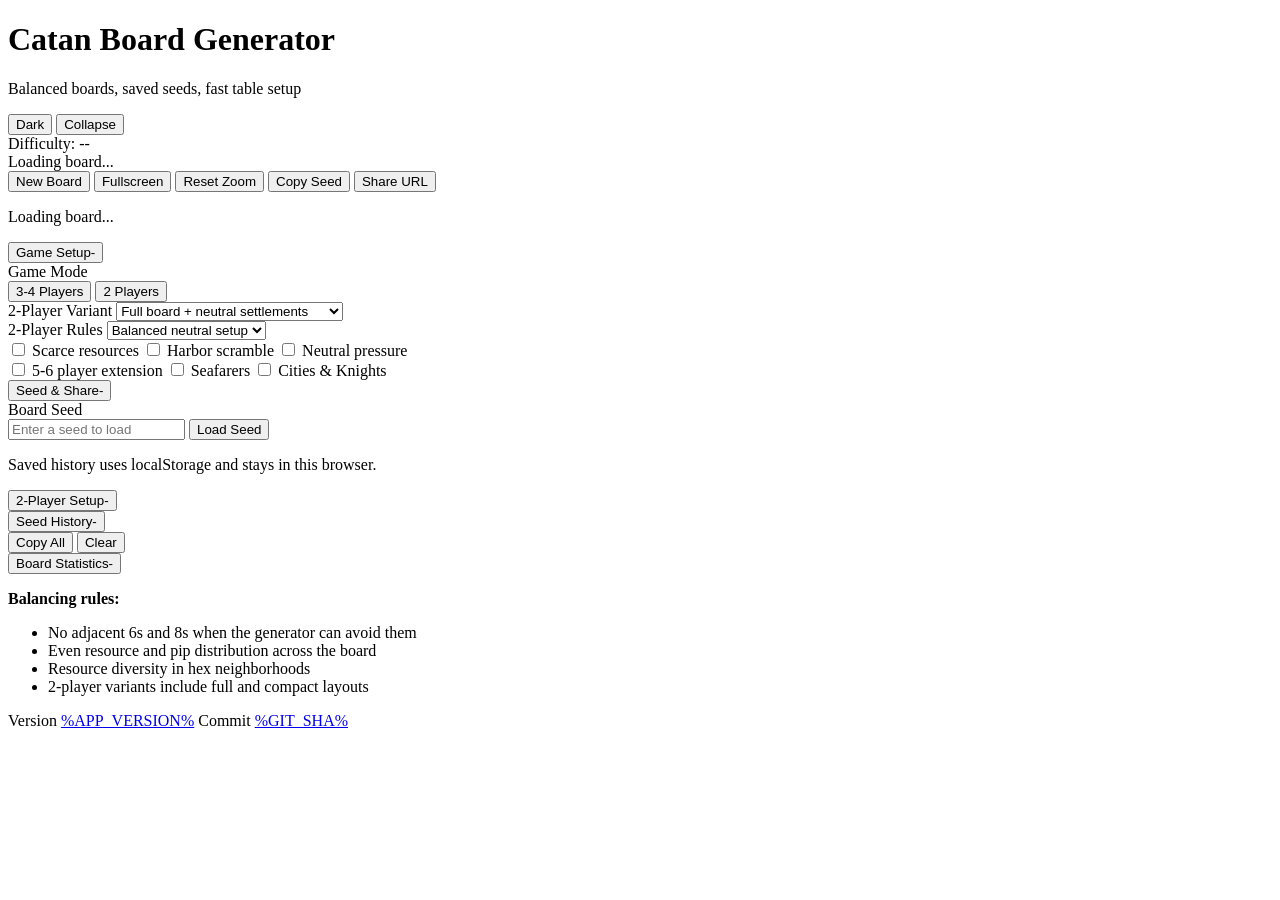
==== src/index.html @ 387ffafc "feat(board): add seed-safe expansion options" ====
<!DOCTYPE html>
<html lang="en">
  <head>
    <meta charset="UTF-8">
    <meta name="viewport" content="width=device-width, initial-scale=1.0">
    <title>Catan Board Generator</title>
    <link rel="stylesheet" href="./assets/app.css">
  </head>
  <body>
    <div class="app-shell">
      <header class="app-header">
        <div>
          <h1>Catan Board Generator</h1>
          <p>Balanced boards, saved seeds, fast table setup</p>
        </div>
        <div class="header-actions">
          <button id="theme-toggle-btn" class="secondary">Dark</button>
          <button id="collapse-all-btn" class="secondary">Collapse</button>
        </div>
      </header>

      <main class="main-grid">
        <section id="board-panel" class="panel board-panel">
          <div class="board-toolbar">
            <div class="board-summary">
              <div id="difficulty-rating">Difficulty: --</div>
              <div id="current-seed">Loading board...</div>
            </div>
            <div class="board-actions">
              <button id="generate-btn" class="primary">New Board</button>
              <button id="fullscreen-btn">Fullscreen</button>
              <button id="board-reset-zoom-btn">Reset Zoom</button>
              <button id="copy-seed-btn">Copy Seed</button>
              <button id="copy-url-btn">Share URL</button>
            </div>
          </div>
          <div id="board-container" class="board-container">
            <p>Loading board...</p>
          </div>
        </section>

        <section class="panel">
          <button class="section-toggle" data-section-toggle="setup">
            <span>Game Setup</span><span data-section-icon="setup">-</span>
          </button>
          <div id="section-setup" class="section-body">
            <div class="setup-grid">
              <div>
                <label>Game Mode</label>
                <div class="segmented">
                  <button id="mode-34">3-4 Players</button>
                  <button id="mode-2">2 Players</button>
                </div>
              </div>
              <div id="variant-control" class="hidden">
                <label for="variant-select">2-Player Variant</label>
                <select id="variant-select">
                  <option value="full-neutral">Full board + neutral settlements</option>
                  <option value="full-open">Full board, no neutral settlements</option>
                  <option value="full-tight">Full board + extra neutral pressure</option>
                  <option value="compact-duel">Compact duel</option>
                  <option value="compact-tight">Compact tight</option>
                </select>
              </div>
              <div id="rules-control" class="hidden">
                <label for="rule-preset-select">2-Player Rules</label>
                <select id="rule-preset-select">
                  <option value="balanced-neutral">Balanced neutral setup</option>
                  <option value="open-duel">Open duel</option>
                  <option value="long-game">Long game</option>
                </select>
              </div>
            </div>
            <div class="challenge-grid">
              <label><input type="checkbox" id="challenge-scarce"> Scarce resources</label>
              <label><input type="checkbox" id="challenge-harbors"> Harbor scramble</label>
              <label><input type="checkbox" id="challenge-neutral"> Neutral pressure</label>
            </div>
            <div class="expansion-grid">
              <label><input type="checkbox" id="expansion-five-six-players"> 5-6 player
                extension</label>
              <label><input type="checkbox" id="expansion-seafarers"> Seafarers</label>
              <label><input type="checkbox" id="expansion-cities-knights"> Cities & Knights</label>
            </div>
          </div>
        </section>

        <section class="panel">
          <button class="section-toggle" data-section-toggle="seed">
            <span>Seed & Share</span><span data-section-icon="seed">-</span>
          </button>
          <div id="section-seed" class="section-body">
            <label for="seed-input">Board Seed</label>
            <div class="seed-row">
              <input type="text" id="seed-input" placeholder="Enter a seed to load">
              <button id="load-seed-btn">Load Seed</button>
            </div>
            <p class="muted">Saved history uses localStorage and stays in this browser.</p>
          </div>
        </section>

        <section id="setup-instructions" class="panel hidden">
          <button class="section-toggle" data-section-toggle="twoPlayer">
            <span>2-Player Setup</span><span data-section-icon="twoPlayer">-</span>
          </button>
          <div id="section-twoPlayer" class="section-body">
            <div id="setup-body"></div>
          </div>
        </section>

        <section id="seed-history-panel" class="panel hidden">
          <button class="section-toggle" data-section-toggle="history">
            <span>Seed History</span><span data-section-icon="history">-</span>
          </button>
          <div id="section-history" class="section-body">
            <div class="inline-actions">
              <button id="share-history-btn">Copy All</button>
              <button id="clear-history-btn" class="secondary">Clear</button>
            </div>
            <div id="seed-history" class="history-list"></div>
          </div>
        </section>

        <section class="panel">
          <button class="section-toggle" data-section-toggle="stats">
            <span>Board Statistics</span><span data-section-icon="stats">-</span>
          </button>
          <div id="section-stats" class="section-body">
            <div id="stats" class="stats-grid"></div>
            <div class="rules">
              <p><strong>Balancing rules:</strong></p>
              <ul>
                <li>No adjacent 6s and 8s when the generator can avoid them</li>
                <li>Even resource and pip distribution across the board</li>
                <li>Resource diversity in hex neighborhoods</li>
                <li>2-player variants include full and compact layouts</li>
              </ul>
            </div>
          </div>
        </section>
      </main>

      <footer class="app-footer">
        <span>Version <a href="%RELEASE_URL%">%APP_VERSION%</a></span>
        <span>Commit <a href="%COMMIT_URL%">%GIT_SHA%</a></span>
      </footer>
    </div>
    <script type="module" src="./assets/app.js"></script>
  </body>
</html>
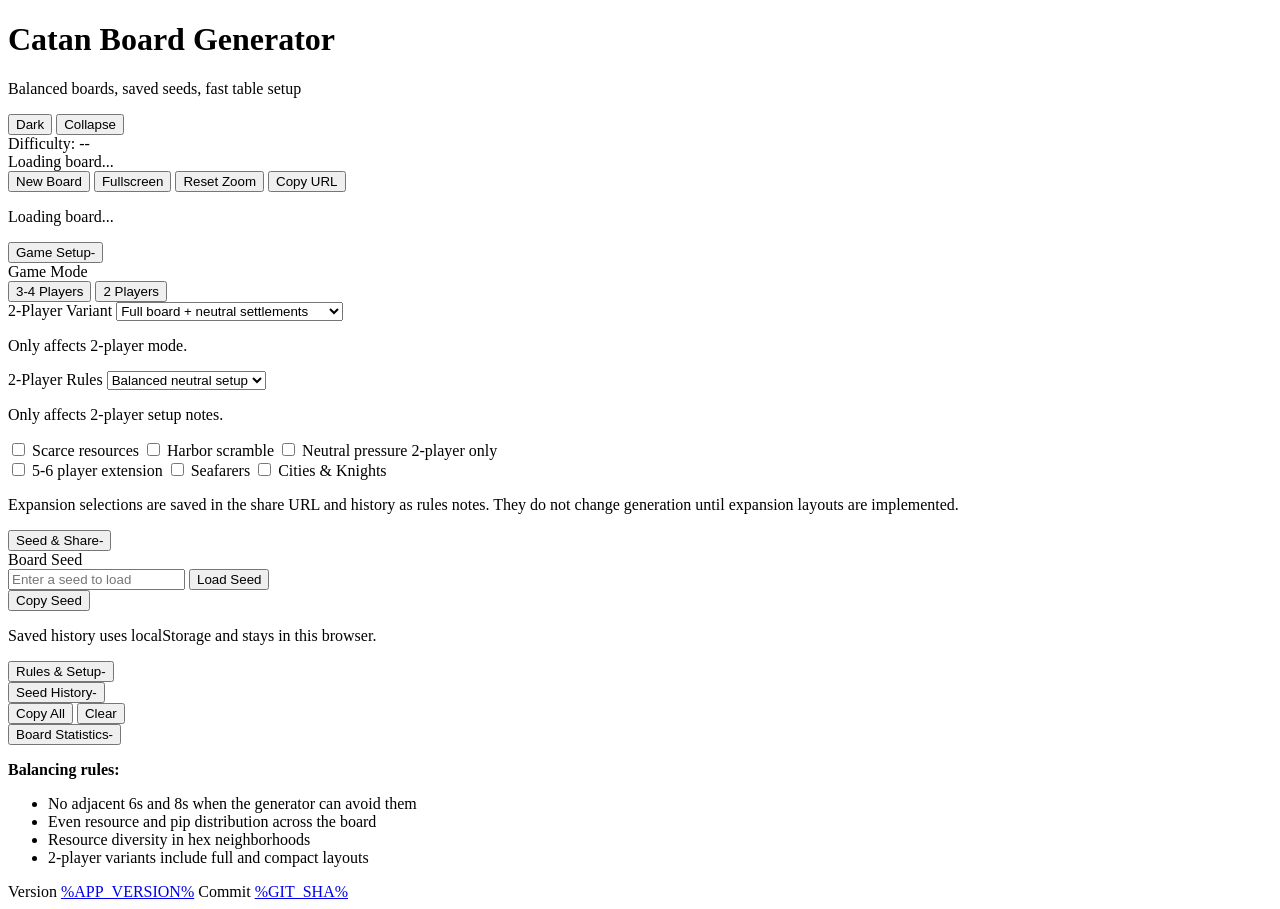
==== commit b2872f8b: "fix(ui): repair rules toggles and board highlights" ====
--- a/src/index.html
+++ b/src/index.html
@@ -30,8 +30,7 @@
               <button id="generate-btn" class="primary">New Board</button>
               <button id="fullscreen-btn">Fullscreen</button>
               <button id="board-reset-zoom-btn">Reset Zoom</button>
-              <button id="copy-seed-btn">Copy Seed</button>
-              <button id="copy-url-btn">Share URL</button>
+              <button id="copy-url-btn">Copy URL</button>
             </div>
           </div>
           <div id="board-container" class="board-container">
@@ -52,7 +51,7 @@
                   <button id="mode-2">2 Players</button>
                 </div>
               </div>
-              <div id="variant-control" class="hidden">
+              <div id="variant-control">
                 <label for="variant-select">2-Player Variant</label>
                 <select id="variant-select">
                   <option value="full-neutral">Full board + neutral settlements</option>
@@ -61,20 +60,23 @@
                   <option value="compact-duel">Compact duel</option>
                   <option value="compact-tight">Compact tight</option>
                 </select>
+                <p id="variant-note" class="control-note">Only affects 2-player mode.</p>
               </div>
-              <div id="rules-control" class="hidden">
+              <div id="rules-control">
                 <label for="rule-preset-select">2-Player Rules</label>
                 <select id="rule-preset-select">
                   <option value="balanced-neutral">Balanced neutral setup</option>
                   <option value="open-duel">Open duel</option>
                   <option value="long-game">Long game</option>
                 </select>
+                <p id="rules-note" class="control-note">Only affects 2-player setup notes.</p>
               </div>
             </div>
             <div class="challenge-grid">
               <label><input type="checkbox" id="challenge-scarce"> Scarce resources</label>
               <label><input type="checkbox" id="challenge-harbors"> Harbor scramble</label>
-              <label><input type="checkbox" id="challenge-neutral"> Neutral pressure</label>
+              <label id="challenge-neutral-control"><input type="checkbox" id="challenge-neutral">
+                Neutral pressure <span class="control-note">2-player only</span></label>
             </div>
             <div class="expansion-grid">
               <label><input type="checkbox" id="expansion-five-six-players"> 5-6 player
@@ -82,6 +84,10 @@
               <label><input type="checkbox" id="expansion-seafarers"> Seafarers</label>
               <label><input type="checkbox" id="expansion-cities-knights"> Cities & Knights</label>
             </div>
+            <p id="expansion-note" class="muted">
+              Expansion selections are saved in the share URL and history as rules notes. They do
+              not change generation until expansion layouts are implemented.
+            </p>
           </div>
         </section>
 
@@ -95,16 +101,19 @@
               <input type="text" id="seed-input" placeholder="Enter a seed to load">
               <button id="load-seed-btn">Load Seed</button>
             </div>
+            <div class="inline-actions seed-actions">
+              <button id="copy-seed-btn">Copy Seed</button>
+            </div>
             <p class="muted">Saved history uses localStorage and stays in this browser.</p>
           </div>
         </section>
 
-        <section id="setup-instructions" class="panel hidden">
-          <button class="section-toggle" data-section-toggle="twoPlayer">
-            <span>2-Player Setup</span><span data-section-icon="twoPlayer">-</span>
+        <section id="rules-panel" class="panel">
+          <button class="section-toggle" data-section-toggle="rules">
+            <span>Rules & Setup</span><span data-section-icon="rules">-</span>
           </button>
-          <div id="section-twoPlayer" class="section-body">
-            <div id="setup-body"></div>
+          <div id="section-rules" class="section-body">
+            <div id="rules-body"></div>
           </div>
         </section>
 
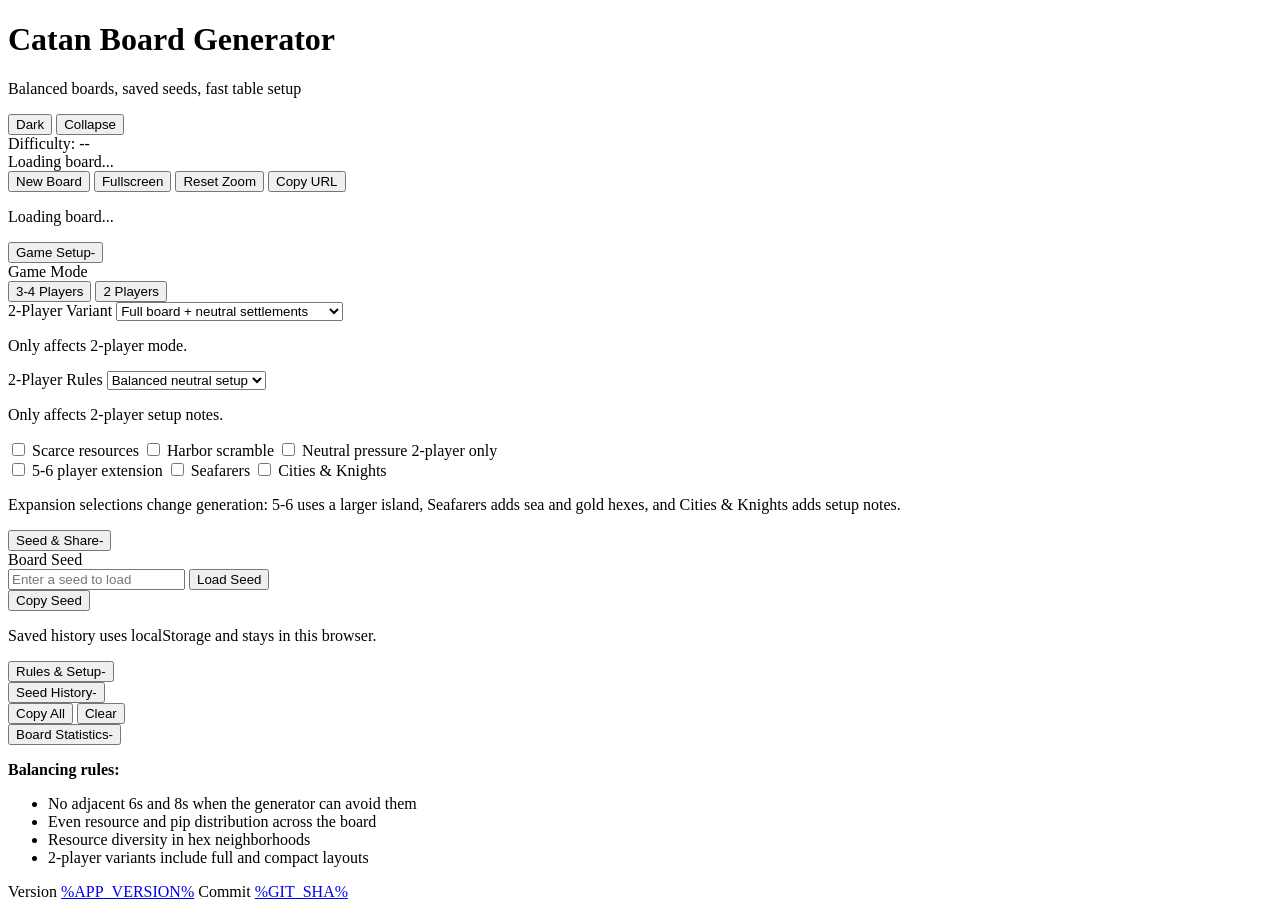
==== commit df5bb6d3: "feat(expansions): generate expansion boards" ====
--- a/src/index.html
+++ b/src/index.html
@@ -85,8 +85,8 @@
               <label><input type="checkbox" id="expansion-cities-knights"> Cities & Knights</label>
             </div>
             <p id="expansion-note" class="muted">
-              Expansion selections are saved in the share URL and history as rules notes. They do
-              not change generation until expansion layouts are implemented.
+              Expansion selections change generation: 5-6 uses a larger island, Seafarers adds sea
+              and gold hexes, and Cities & Knights adds setup notes.
             </p>
           </div>
         </section>
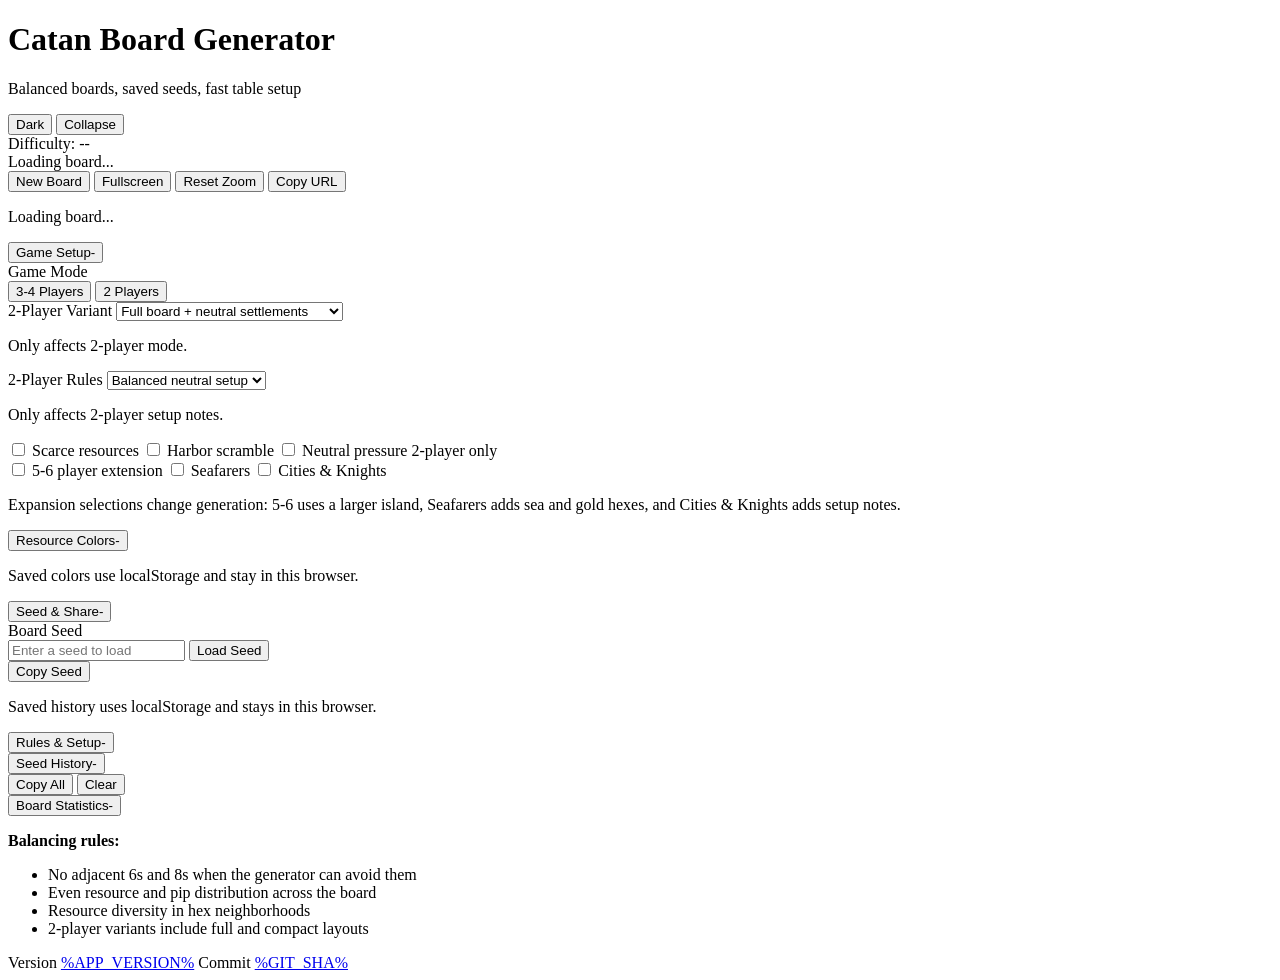
==== commit 2ae93cf7: "feat(ui): add resource color preferences" ====
--- a/src/index.html
+++ b/src/index.html
@@ -92,6 +92,16 @@
         </section>
 
         <section class="panel">
+          <button class="section-toggle" data-section-toggle="colors">
+            <span>Resource Colors</span><span data-section-icon="colors">-</span>
+          </button>
+          <div id="section-colors" class="section-body">
+            <div id="resource-color-controls" class="color-grid"></div>
+            <p class="muted">Saved colors use localStorage and stay in this browser.</p>
+          </div>
+        </section>
+
+        <section class="panel">
           <button class="section-toggle" data-section-toggle="seed">
             <span>Seed & Share</span><span data-section-icon="seed">-</span>
           </button>
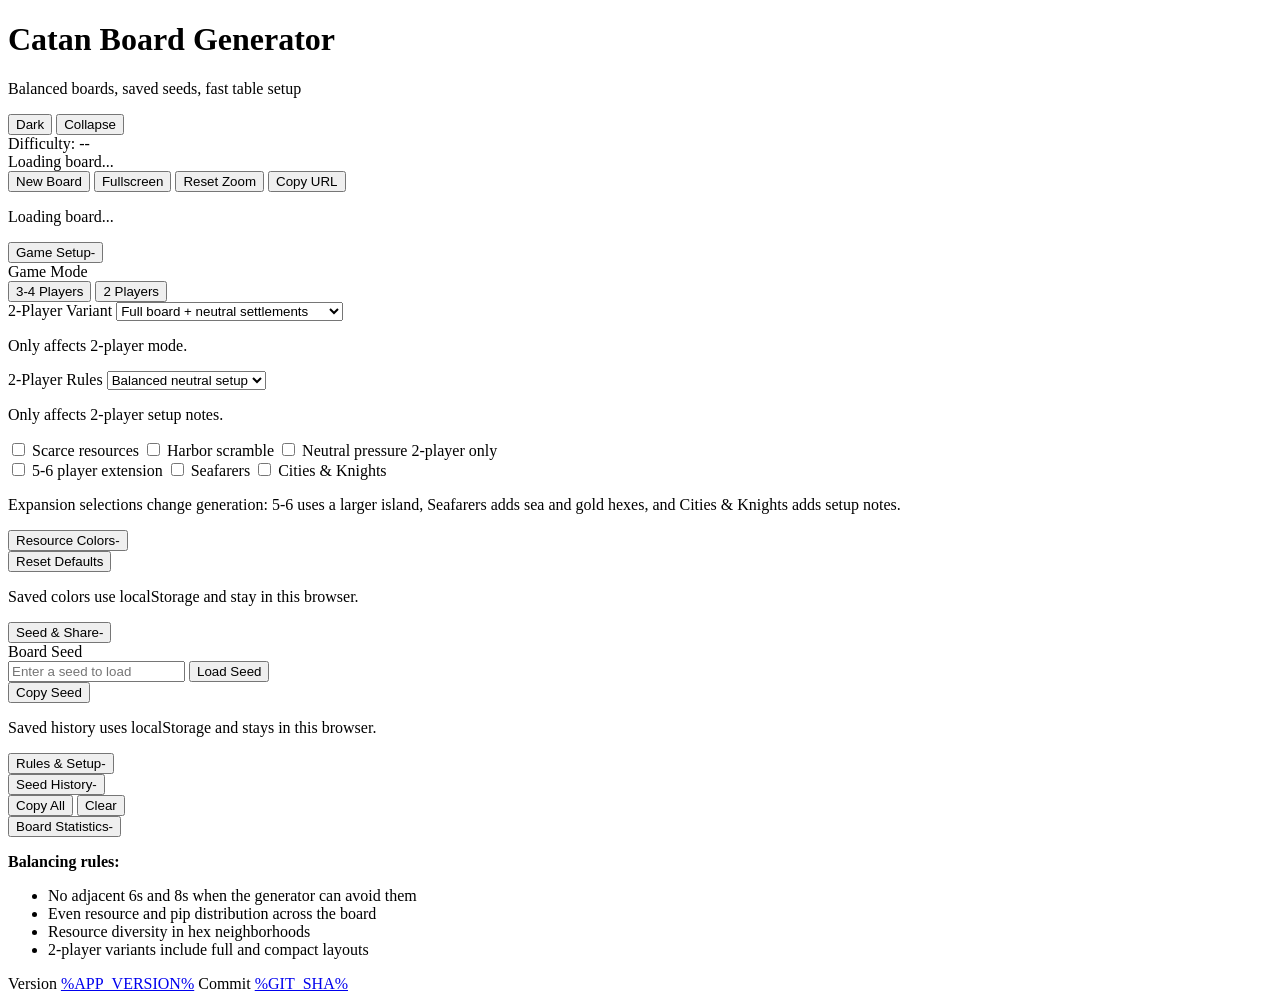
==== commit 291d2a34: "feat(ui): add resource color reset" ====
--- a/src/index.html
+++ b/src/index.html
@@ -97,6 +97,9 @@
           </button>
           <div id="section-colors" class="section-body">
             <div id="resource-color-controls" class="color-grid"></div>
+            <div class="inline-actions color-actions">
+              <button id="reset-resource-colors-btn" class="secondary">Reset Defaults</button>
+            </div>
             <p class="muted">Saved colors use localStorage and stay in this browser.</p>
           </div>
         </section>
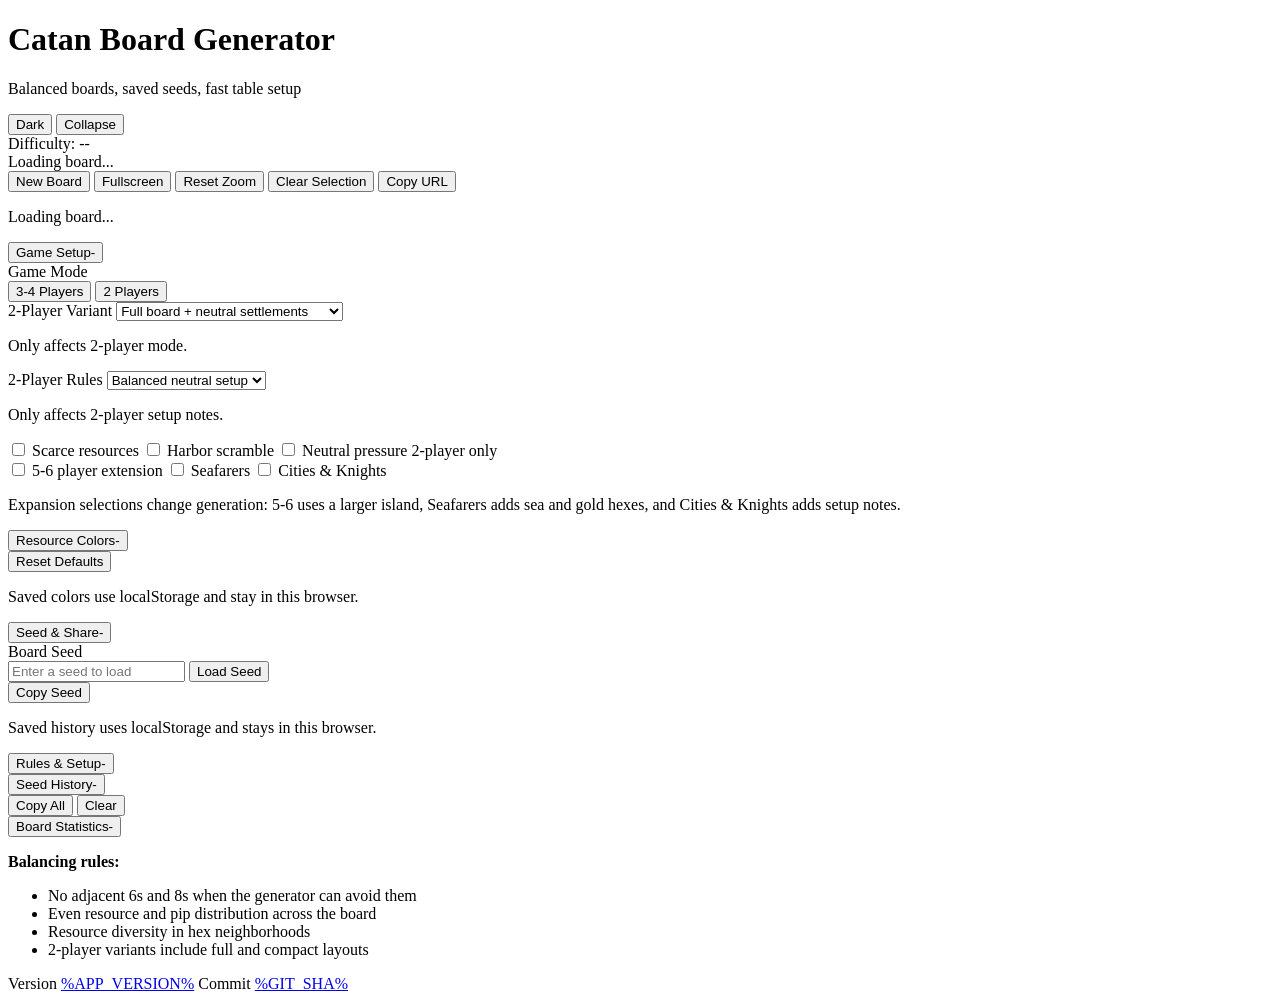
==== commit 4350b0d2: "fix(board): polish harbor and map selection rules" ====
--- a/src/index.html
+++ b/src/index.html
@@ -30,6 +30,7 @@
               <button id="generate-btn" class="primary">New Board</button>
               <button id="fullscreen-btn">Fullscreen</button>
               <button id="board-reset-zoom-btn">Reset Zoom</button>
+              <button id="clear-selection-btn">Clear Selection</button>
               <button id="copy-url-btn">Copy URL</button>
             </div>
           </div>
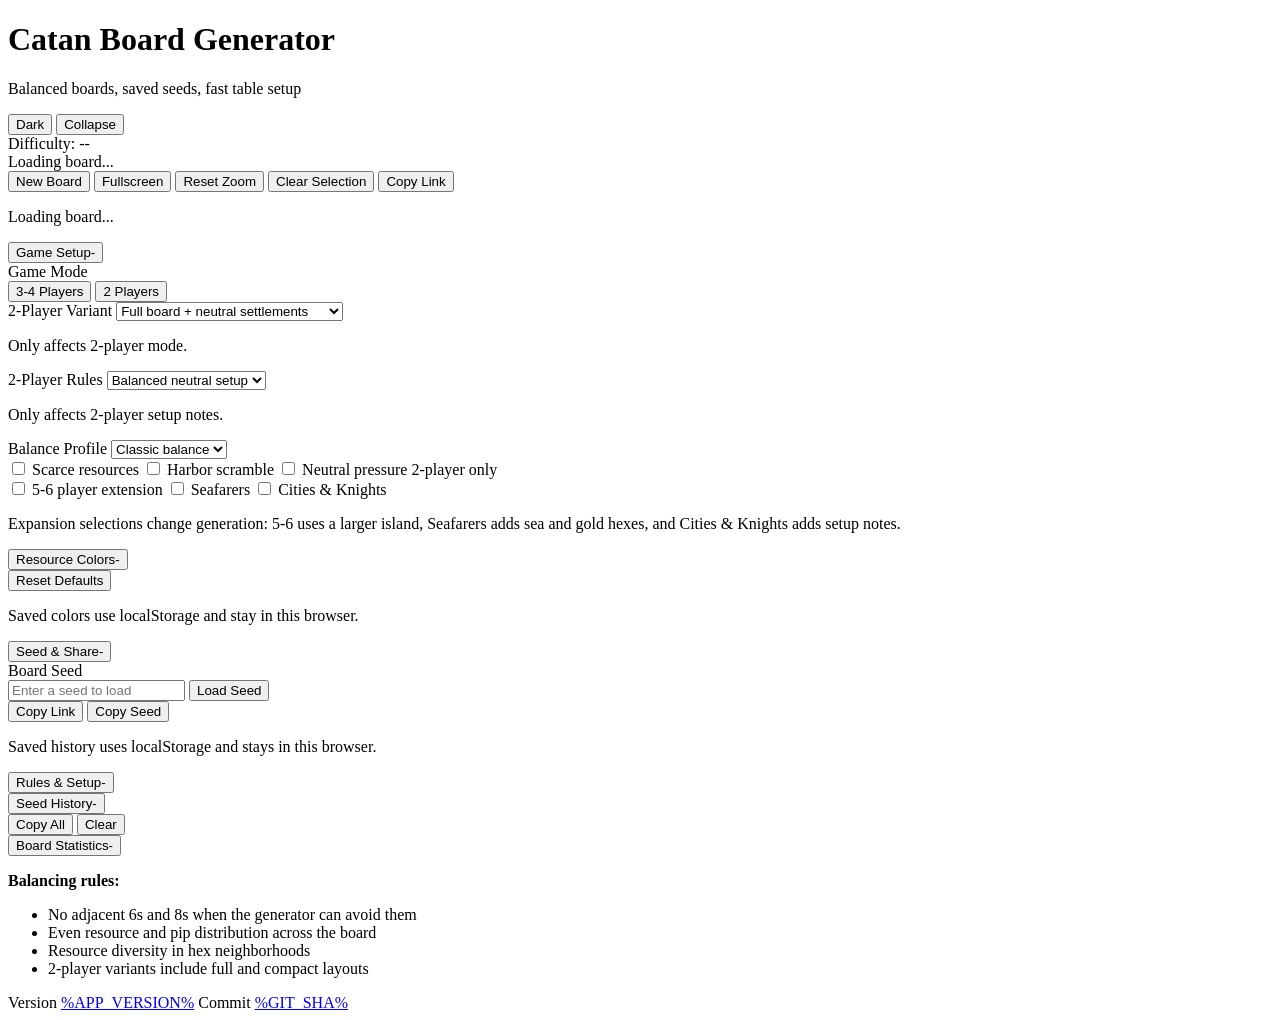
==== commit da0b14c8: "feat(board): add smarter share quality controls" ====
--- a/src/index.html
+++ b/src/index.html
@@ -4,6 +4,11 @@
     <meta charset="UTF-8">
     <meta name="viewport" content="width=device-width, initial-scale=1.0">
     <title>Catan Board Generator</title>
+    <link
+      id="seed-favicon"
+      rel="icon"
+      href="data:image/svg+xml,%3Csvg xmlns='http://www.w3.org/2000/svg' viewBox='0 0 64 64'%3E%3Cpath fill='%23047857' d='M32 3 57 17.5v29L32 61 7 46.5v-29z'/%3E%3Cpath fill='none' stroke='white' stroke-width='5' d='M32 11 50 21.5v21L32 53 14 42.5v-21z'/%3E%3C/svg%3E"
+    >
     <link rel="stylesheet" href="./assets/app.css">
   </head>
   <body>
@@ -31,7 +36,7 @@
               <button id="fullscreen-btn">Fullscreen</button>
               <button id="board-reset-zoom-btn">Reset Zoom</button>
               <button id="clear-selection-btn">Clear Selection</button>
-              <button id="copy-url-btn">Copy URL</button>
+              <button id="copy-url-btn">Copy Link</button>
             </div>
           </div>
           <div id="board-container" class="board-container">
@@ -71,6 +76,14 @@
                   <option value="long-game">Long game</option>
                 </select>
                 <p id="rules-note" class="control-note">Only affects 2-player setup notes.</p>
+              </div>
+              <div>
+                <label for="balance-profile-select">Balance Profile</label>
+                <select id="balance-profile-select">
+                  <option value="classic">Classic balance</option>
+                  <option value="strict">Strict balance</option>
+                  <option value="wild">Wild balance</option>
+                </select>
               </div>
             </div>
             <div class="challenge-grid">
@@ -116,6 +129,7 @@
               <button id="load-seed-btn">Load Seed</button>
             </div>
             <div class="inline-actions seed-actions">
+              <button id="copy-share-link-btn" class="primary">Copy Link</button>
               <button id="copy-seed-btn">Copy Seed</button>
             </div>
             <p class="muted">Saved history uses localStorage and stays in this browser.</p>
@@ -150,6 +164,7 @@
           </button>
           <div id="section-stats" class="section-body">
             <div id="stats" class="stats-grid"></div>
+            <div id="quality-notes" class="quality-grid"></div>
             <div class="rules">
               <p><strong>Balancing rules:</strong></p>
               <ul>
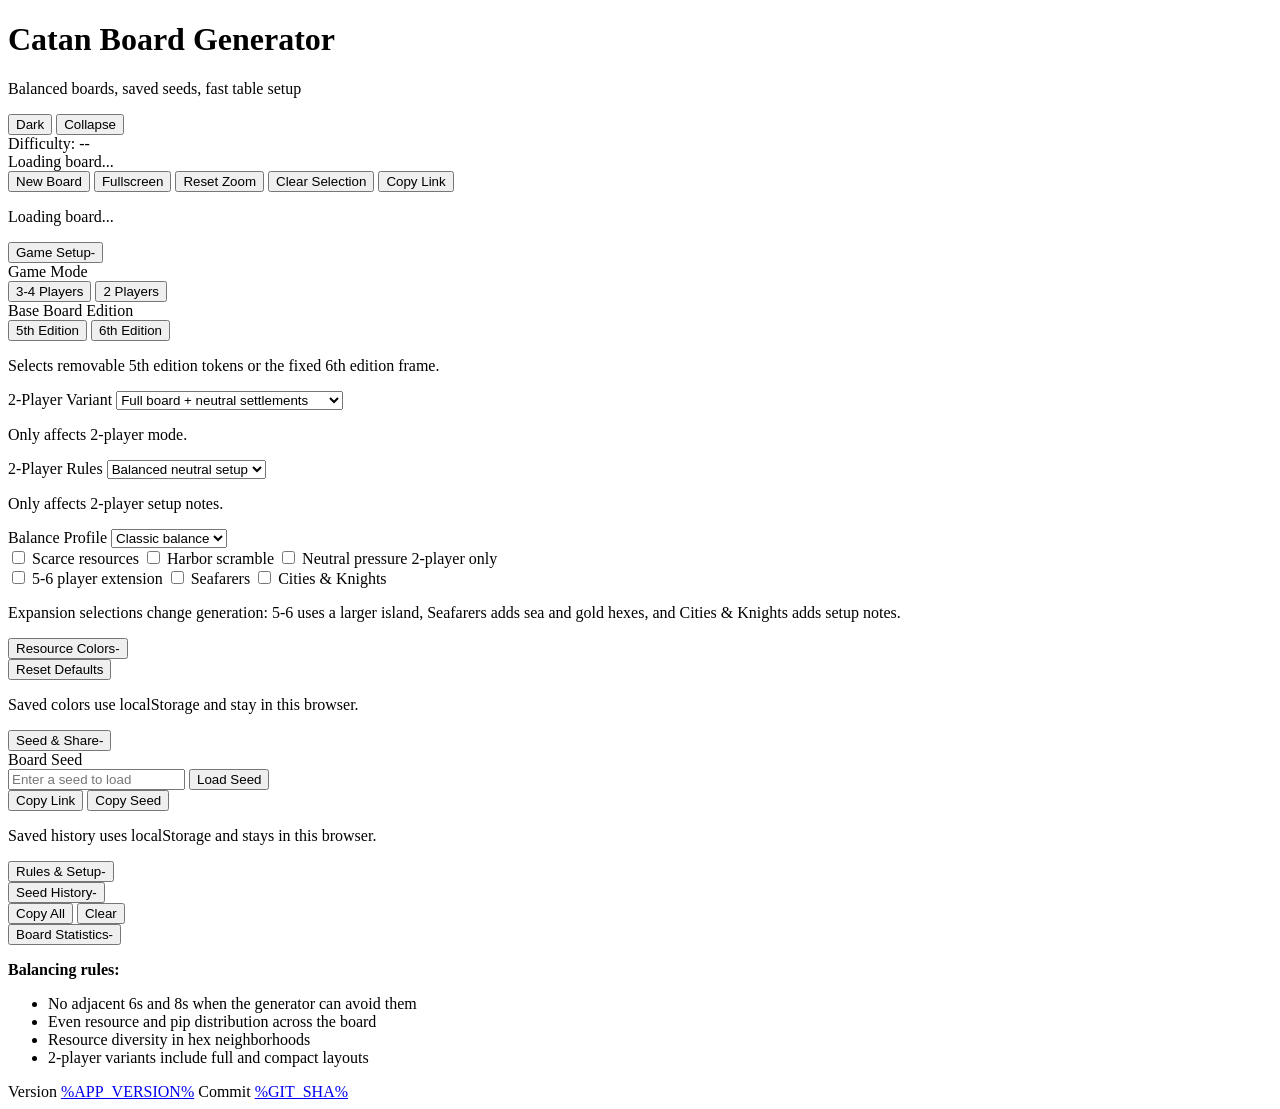
==== commit 6fda7775: "feat(board): add harbour edition toggle" ====
--- a/src/index.html
+++ b/src/index.html
@@ -56,6 +56,16 @@
                   <button id="mode-34">3-4 Players</button>
                   <button id="mode-2">2 Players</button>
                 </div>
+              </div>
+              <div id="edition-control">
+                <label>Base Board Edition</label>
+                <div class="segmented">
+                  <button id="edition-5">5th Edition</button>
+                  <button id="edition-6">6th Edition</button>
+                </div>
+                <p id="edition-note" class="control-note">
+                  Selects removable 5th edition tokens or the fixed 6th edition frame.
+                </p>
               </div>
               <div id="variant-control">
                 <label for="variant-select">2-Player Variant</label>
